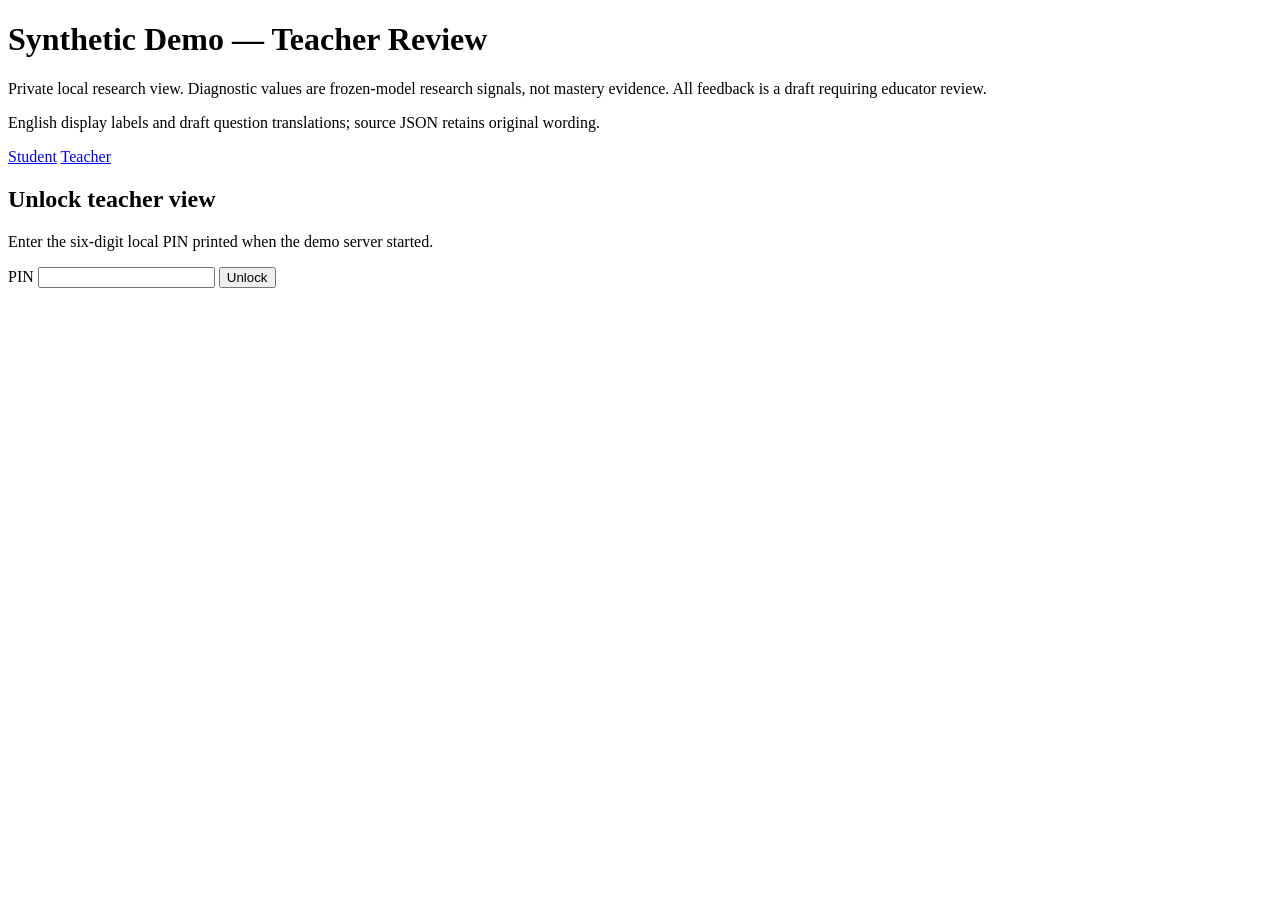
==== learning path maths/kt_phase3_feedback/web_demo/teacher.html @ 80fe8a3e "added changes" ====
<!DOCTYPE html>
<html lang="en">
<head>
<meta charset="utf-8">
<meta name="viewport" content="width=device-width, initial-scale=1">
<title>Synthetic Assessment Demo — Teacher Review</title>
<link rel="stylesheet" href="/styles.css">
</head>
<body data-page="teacher">
<header class="masthead">
  <div class="masthead-inner">
    <div>
      <h1>Synthetic Demo — Teacher Review</h1>
      <p class="banner">Private local research view. Diagnostic values are
      frozen-model research signals, not mastery evidence. All feedback is
      a draft requiring educator review.</p>
      <p class="meta small">English display labels and draft question
      translations; source JSON retains original wording.</p>
    </div>
    <nav class="topnav" aria-label="Demo pages">
      <a href="/">Student</a>
      <a href="/teacher" aria-current="page">Teacher</a>
    </nav>
  </div>
</header>
<main id="teacher-root">
  <p id="teacher-error" class="error" role="alert" hidden></p>
  <div id="config-strip" class="strip" hidden></div>

  <section id="unlock-panel" class="card narrow">
    <h2>Unlock teacher view</h2>
    <p class="meta">Enter the six-digit local PIN printed when the demo
    server started.</p>
    <form id="unlock-form">
      <label for="pin-input">PIN</label>
      <input id="pin-input" inputmode="numeric" autocomplete="off"
             maxlength="6" required>
      <button class="primary" type="submit">Unlock</button>
    </form>
    <p id="unlock-error" class="error" role="alert" hidden></p>
  </section>

  <div id="teacher-app" hidden>
    <div class="teacher-grid">
      <aside class="side">
        <div class="side-head">
          <h2>Sessions</h2>
          <button id="logout" class="ghost small">Log out</button>
        </div>
        <form id="sim-form" class="sim">
          <label for="sim-profile">Synthetic example profile</label>
          <select id="sim-profile"></select>
          <label for="sim-seed">Seed (integer)</label>
          <input id="sim-seed" inputmode="numeric" value="1">
          <button id="sim-run" class="primary" type="submit">Run synthetic example</button>
          <p id="sim-error" class="error small" role="alert" hidden></p>
          <p class="meta small">A simulated response pattern, not a
          diagnosis.</p>
        </form>
        <ul id="session-list" class="session-list"></ul>
      </aside>
      <section class="workspace">
        <div id="ws-empty" class="card"><p>Select a session.</p></div>
        <div id="ws-detail" hidden>
          <div class="ws-head">
            <h2 id="ws-title"></h2>
            <div class="ws-actions">
              <span id="ws-student-link"></span>
              <a id="ws-export" class="ghost small" download>Export JSON</a>
            </div>
          </div>
          <nav class="tabs" id="ws-tabs">
            <button data-tab="overview" class="tab active">Overview</button>
            <button data-tab="evidence" class="tab">Evidence</button>
            <button data-tab="graph" class="tab">Graph</button>
            <button data-tab="research" class="tab">Research</button>
            <button data-tab="feedback" class="tab">Feedback</button>
            <button data-tab="review" class="tab">Review</button>
          </nav>
          <div id="tab-overview" class="tabpane"></div>
          <div id="tab-evidence" class="tabpane" hidden></div>
          <div id="tab-graph" class="tabpane" hidden></div>
          <div id="tab-research" class="tabpane" hidden></div>
          <div id="tab-feedback" class="tabpane" hidden></div>
          <div id="tab-review" class="tabpane" hidden></div>
        </div>
      </section>
    </div>
  </div>
</main>
<script src="/app.js"></script>
</body>
</html>
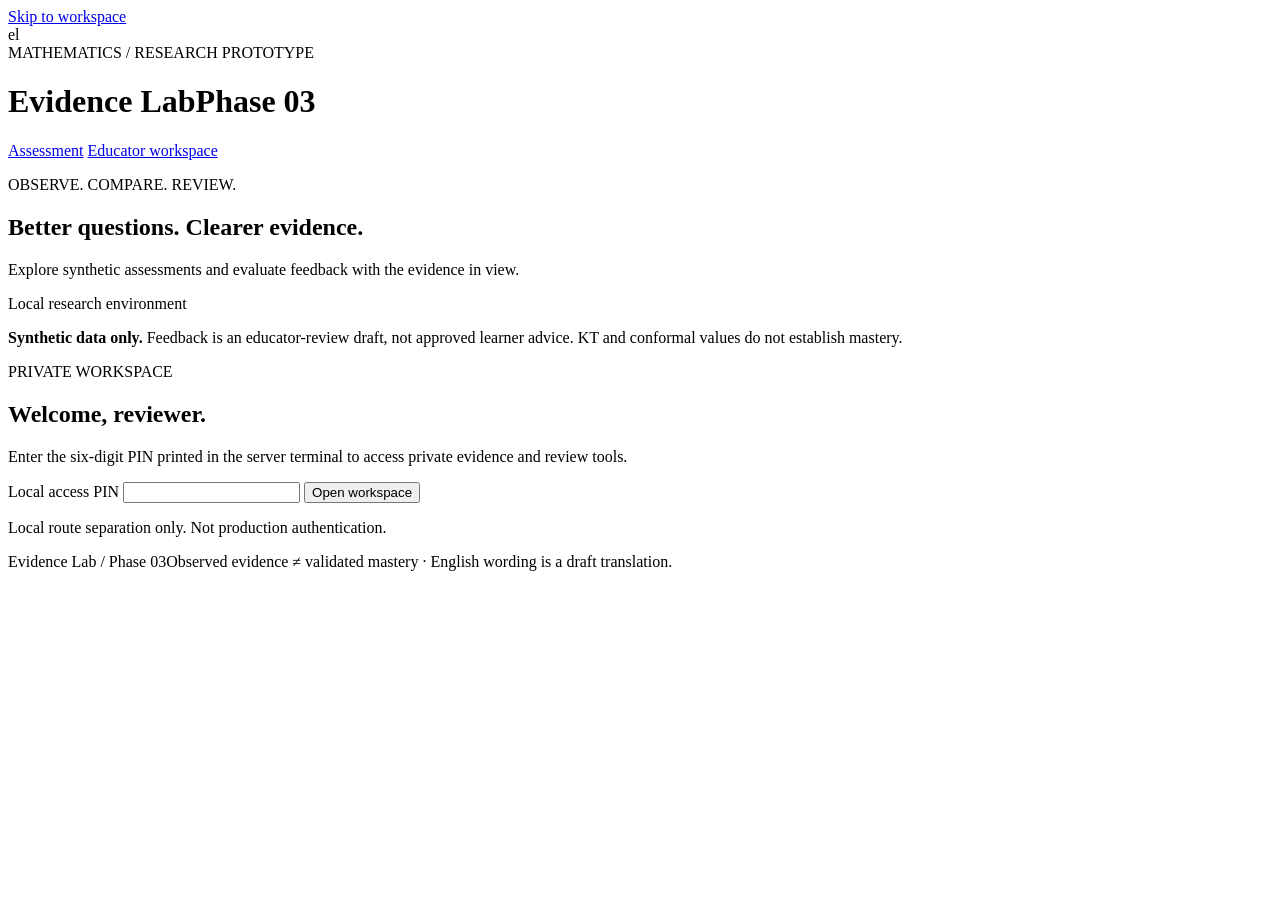
==== commit 80ec6b92: "added changes" ====
--- a/learning path maths/kt_phase3_feedback/web_demo/teacher.html
+++ b/learning path maths/kt_phase3_feedback/web_demo/teacher.html
@@ -3,79 +3,77 @@
 <head>
 <meta charset="utf-8">
 <meta name="viewport" content="width=device-width, initial-scale=1">
-<title>Synthetic Assessment Demo — Teacher Review</title>
+<meta name="color-scheme" content="light">
+<title>Evidence Lab — Educator Workspace</title>
 <link rel="stylesheet" href="/styles.css">
 </head>
 <body data-page="teacher">
+<a class="skip-link" href="#teacher-root">Skip to workspace</a>
 <header class="masthead">
   <div class="masthead-inner">
-    <div>
-      <h1>Synthetic Demo — Teacher Review</h1>
-      <p class="banner">Private local research view. Diagnostic values are
-      frozen-model research signals, not mastery evidence. All feedback is
-      a draft requiring educator review.</p>
-      <p class="meta small">English display labels and draft question
-      translations; source JSON retains original wording.</p>
-    </div>
+    <div class="brand"><span class="brand-mark" aria-hidden="true">el</span><div><span class="eyebrow">MATHEMATICS / RESEARCH PROTOTYPE</span><h1>Evidence Lab<span class="phase-tag">Phase 03</span></h1></div></div>
     <nav class="topnav" aria-label="Demo pages">
-      <a href="/">Student</a>
-      <a href="/teacher" aria-current="page">Teacher</a>
+      <a href="/">Assessment</a>
+      <a href="/teacher" aria-current="page">Educator workspace</a>
     </nav>
   </div>
 </header>
-<main id="teacher-root">
+<main id="teacher-root" tabindex="-1">
+  <div class="page-heading"><div><p class="eyebrow">OBSERVE. COMPARE. REVIEW.</p><h2>Better questions. Clearer evidence.</h2><p class="meta">Explore synthetic assessments and evaluate feedback with the evidence in view.</p></div><span class="environment-badge">Local research environment</span></div>
+  <p class="boundary-note"><strong>Synthetic data only.</strong> Feedback is an educator-review draft, not approved learner advice. KT and conformal values do not establish mastery.</p>
   <p id="teacher-error" class="error" role="alert" hidden></p>
   <div id="config-strip" class="strip" hidden></div>
-
   <section id="unlock-panel" class="card narrow">
-    <h2>Unlock teacher view</h2>
-    <p class="meta">Enter the six-digit local PIN printed when the demo
-    server started.</p>
-    <form id="unlock-form">
-      <label for="pin-input">PIN</label>
-      <input id="pin-input" inputmode="numeric" autocomplete="off"
-             maxlength="6" required>
-      <button class="primary" type="submit">Unlock</button>
+    <p class="eyebrow">PRIVATE WORKSPACE</p>
+    <h2>Welcome, reviewer.</h2>
+    <p class="meta">Enter the six-digit PIN printed in the server terminal to access private evidence and review tools.</p>
+    <form id="unlock-form" class="review-form">
+      <label for="pin-input">Local access PIN</label>
+      <input id="pin-input" type="password" inputmode="numeric" autocomplete="off" pattern="[0-9]{6}" minlength="6" maxlength="6" required>
+      <button class="primary" type="submit">Open workspace</button>
     </form>
+    <p class="meta small">Local route separation only. Not production authentication.</p>
     <p id="unlock-error" class="error" role="alert" hidden></p>
   </section>
-
   <div id="teacher-app" hidden>
-    <div class="teacher-grid">
+    <nav class="workspace-nav" aria-label="Research workspace">
+      <button data-workspace="live" aria-pressed="true" class="active"><span class="nav-number">01</span> Live sessions</button>
+      <button data-workspace="library" aria-pressed="false"><span class="nav-number">02</span> Scenario library</button>
+      <button data-workspace="comparison" aria-pressed="false"><span class="nav-number">03</span> Blind comparison</button>
+      <button id="logout" class="ghost small">Log out</button>
+    </nav>
+    <div id="live-pane" class="teacher-grid">
       <aside class="side">
-        <div class="side-head">
-          <h2>Sessions</h2>
-          <button id="logout" class="ghost small">Log out</button>
-        </div>
-        <form id="sim-form" class="sim">
-          <label for="sim-profile">Synthetic example profile</label>
-          <select id="sim-profile"></select>
-          <label for="sim-seed">Seed (integer)</label>
-          <input id="sim-seed" inputmode="numeric" value="1">
-          <button id="sim-run" class="primary" type="submit">Run synthetic example</button>
-          <p id="sim-error" class="error small" role="alert" hidden></p>
-          <p class="meta small">A simulated response pattern, not a
-          diagnosis.</p>
-        </form>
+        <div class="side-head"><h2>Sessions</h2><span class="chip">Live</span></div>
+        <details class="simulation-disclosure" open>
+          <summary>Create a synthetic example</summary>
+          <form id="sim-form" class="sim">
+            <label for="sim-profile">Response pattern</label>
+            <select id="sim-profile"></select>
+            <details class="raw"><summary>Reproducibility settings</summary>
+              <label for="sim-seed">Random seed (same seed repeats the answer choices)</label>
+              <input id="sim-seed" type="number" step="1" value="1" required>
+            </details>
+            <button id="sim-run" class="primary" type="submit">Run synthetic example</button>
+            <p id="sim-error" class="error small" role="alert" hidden></p>
+            <p class="meta small">A response pattern, not a learner diagnosis.</p>
+          </form>
+        </details>
+        <label for="session-search" class="visually-hidden">Search sessions</label>
+        <input id="session-search" type="search" placeholder="Search sessions…">
         <ul id="session-list" class="session-list"></ul>
       </aside>
       <section class="workspace">
-        <div id="ws-empty" class="card"><p>Select a session.</p></div>
+        <div id="ws-empty" class="card empty-state"><span class="eyebrow">YOUR EVIDENCE WORKBENCH</span><h2>Start with a session.</h2><p>Select a saved session or run a synthetic example to inspect its evidence, diagnostics, and feedback.</p><div class="workflow-steps"><span><b>01</b> Observe counts</span><span><b>02</b> Inspect drafts</span><span><b>03</b> Record a review</span></div><p class="meta small">Looking for retained experiments? Open the Scenario Library. To reduce prior-exposure bias, complete Blind Comparison before browsing drafts.</p></div>
         <div id="ws-detail" hidden>
-          <div class="ws-head">
-            <h2 id="ws-title"></h2>
-            <div class="ws-actions">
-              <span id="ws-student-link"></span>
-              <a id="ws-export" class="ghost small" download>Export JSON</a>
-            </div>
-          </div>
-          <nav class="tabs" id="ws-tabs">
-            <button data-tab="overview" class="tab active">Overview</button>
-            <button data-tab="evidence" class="tab">Evidence</button>
-            <button data-tab="graph" class="tab">Graph</button>
-            <button data-tab="research" class="tab">Research</button>
-            <button data-tab="feedback" class="tab">Feedback</button>
-            <button data-tab="review" class="tab">Review</button>
+          <div class="ws-head"><h2 id="ws-title"></h2><div class="ws-actions"><span id="ws-student-link"></span><a id="ws-export" class="ghost small" download>Export JSON</a></div></div>
+          <nav class="tabs" id="ws-tabs" aria-label="Session views">
+            <button data-tab="overview" class="tab active" aria-pressed="true">Summary</button>
+            <button data-tab="evidence" class="tab" aria-pressed="false">Answers &amp; scores</button>
+            <button data-tab="graph" class="tab" aria-pressed="false">Skill map</button>
+            <button data-tab="research" class="tab" aria-pressed="false">Model diagnostics</button>
+            <button data-tab="feedback" class="tab" aria-pressed="false">Feedback drafts</button>
+            <button data-tab="review" class="tab" aria-pressed="false">Educator review</button>
           </nav>
           <div id="tab-overview" class="tabpane"></div>
           <div id="tab-evidence" class="tabpane" hidden></div>
@@ -86,8 +84,12 @@
         </div>
       </section>
     </div>
+    <section id="library-pane" hidden aria-label="Saved scenario library"></section>
+    <section id="comparison-pane" hidden aria-label="Blind educator comparison"></section>
   </div>
+  <footer class="page-footer"><span>Evidence Lab / Phase 03</span><span>Observed evidence ≠ validated mastery · English wording is a draft translation.</span></footer>
 </main>
+<script src="/research.js"></script>
 <script src="/app.js"></script>
 </body>
 </html>
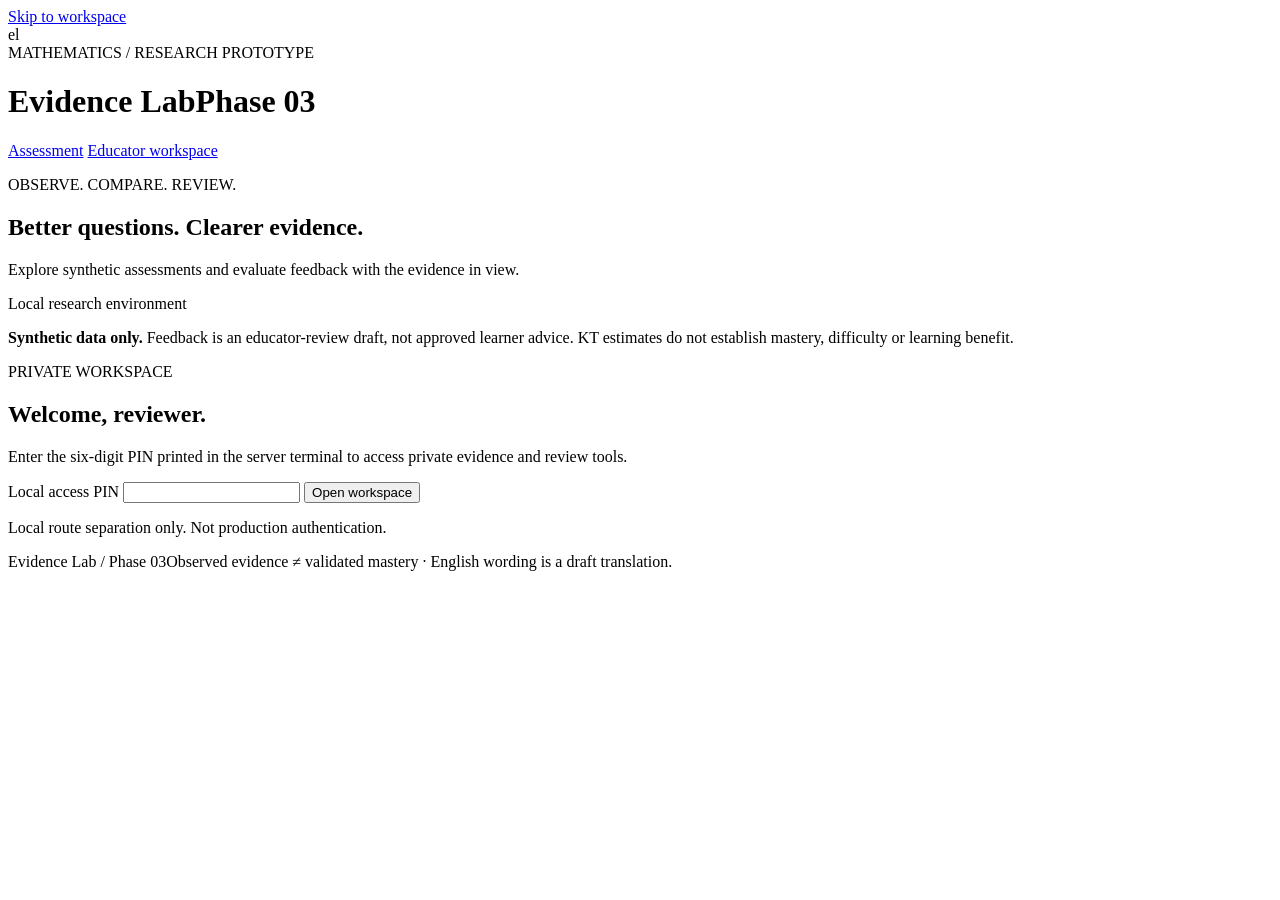
==== commit 9bdebbf4: "added changes" ====
--- a/learning path maths/kt_phase3_feedback/web_demo/teacher.html
+++ b/learning path maths/kt_phase3_feedback/web_demo/teacher.html
@@ -20,7 +20,7 @@
 </header>
 <main id="teacher-root" tabindex="-1">
   <div class="page-heading"><div><p class="eyebrow">OBSERVE. COMPARE. REVIEW.</p><h2>Better questions. Clearer evidence.</h2><p class="meta">Explore synthetic assessments and evaluate feedback with the evidence in view.</p></div><span class="environment-badge">Local research environment</span></div>
-  <p class="boundary-note"><strong>Synthetic data only.</strong> Feedback is an educator-review draft, not approved learner advice. KT and conformal values do not establish mastery.</p>
+  <p class="boundary-note"><strong>Synthetic data only.</strong> Feedback is an educator-review draft, not approved learner advice. KT estimates do not establish mastery, difficulty or learning benefit.</p>
   <p id="teacher-error" class="error" role="alert" hidden></p>
   <div id="config-strip" class="strip" hidden></div>
   <section id="unlock-panel" class="card narrow">
@@ -48,6 +48,12 @@
         <details class="simulation-disclosure" open>
           <summary>Create a synthetic example</summary>
           <form id="sim-form" class="sim">
+            <label for="sim-bank">Assessment bank</label>
+            <select id="sim-bank">
+              <option value="demo">Demo bank</option>
+              <option value="warm">Warm research bank — pending educator review</option>
+              <option value="cold">Cold research bank — pending educator review</option>
+            </select>
             <label for="sim-profile">Response pattern</label>
             <select id="sim-profile"></select>
             <details class="raw"><summary>Reproducibility settings</summary>
